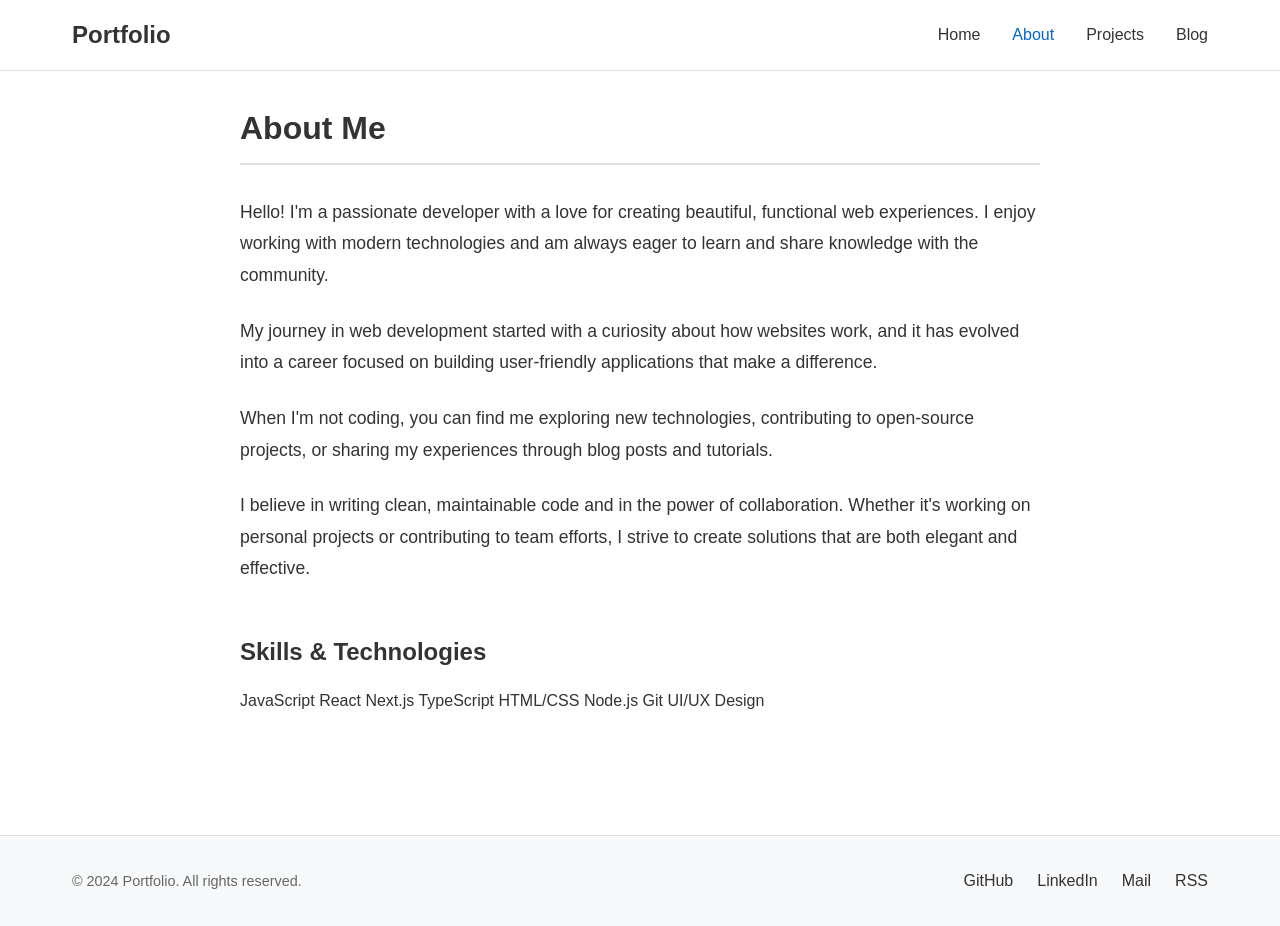
==== about.html @ a4dbd18b "About,Blog and Projects pages are added" ====
<!DOCTYPE html>
<html lang="en">
<head>
    <meta charset="UTF-8">
    <meta name="viewport" content="width=device-width, initial-scale=1.0">
    <title>About - Portfolio</title>
    <link rel="stylesheet" href="styles.css">
</head>
<body>
    <nav>
        <div class="nav-container">
            <a href="index.html" class="logo">Portfolio</a>
            <ul>
                <li><a href="index.html">Home</a></li>
                <li><a href="about.html" class="active">About</a></li>
                <li><a href="projects.html">Projects</a></li>
                <li><a href="blog.html">Blog</a></li>
            </ul>
        </div>
    </nav>

    <main>
        <div class="container">
            <section class="about-content">
                <h1 class="section-title">About Me</h1>
                
                <p>
                    Hello! I'm a passionate developer with a love for creating beautiful, 
                    functional web experiences. I enjoy working with modern technologies 
                    and am always eager to learn and share knowledge with the community.
                </p>

                <p>
                    My journey in web development started with a curiosity about how 
                    websites work, and it has evolved into a career focused on building 
                    user-friendly applications that make a difference.
                </p>

                <p>
                    When I'm not coding, you can find me exploring new technologies, 
                    contributing to open-source projects, or sharing my experiences 
                    through blog posts and tutorials.
                </p>

                <p>
                    I believe in writing clean, maintainable code and in the power of 
                    collaboration. Whether it's working on personal projects or 
                    contributing to team efforts, I strive to create solutions that are 
                    both elegant and effective.
                </p>

                <h2 style="margin-top: 3rem; margin-bottom: 1rem;">Skills & Technologies</h2>
                <div class="tech-stack" style="margin-top: 1rem;">
                    <span class="tech-tag">JavaScript</span>
                    <span class="tech-tag">React</span>
                    <span class="tech-tag">Next.js</span>
                    <span class="tech-tag">TypeScript</span>
                    <span class="tech-tag">HTML/CSS</span>
                    <span class="tech-tag">Node.js</span>
                    <span class="tech-tag">Git</span>
                    <span class="tech-tag">UI/UX Design</span>
                </div>
            </section>
        </div>
    </main>

    <footer>
        <div class="footer-container">
            <div class="copyright">
                © 2024 Portfolio. All rights reserved.
            </div>
            <div class="social-links">
                <a href="https://github.com" target="_blank" rel="noopener noreferrer">GitHub</a>
                <a href="https://linkedin.com" target="_blank" rel="noopener noreferrer">LinkedIn</a>
                <a href="mailto:your.email@example.com">Mail</a>
                <a href="rss.xml" target="_blank" rel="noopener noreferrer">RSS</a>
            </div>
        </div>
    </footer>
</body>
</html>
---- styles.css ----
/* Modern CSS inspired by ineza.codes */
* {
    margin: 0;
    padding: 0;
    box-sizing: border-box;
}

:root {
    --primary-color: #333;
    --text-color: #333;
    --bg-color: #fff;
    --accent-color: #0066cc;
    --light-bg: #f8f9fa;
    --border-color: #e0e0e0;
    --max-width: 1200px;
}

body {
    font-family: -apple-system, BlinkMacSystemFont, 'Segoe UI', Roboto, 'Helvetica Neue', Arial, sans-serif;
    line-height: 1.6;
    color: var(--text-color);
    background-color: var(--bg-color);
}

/* Navigation */
nav {
    background-color: var(--bg-color);
    border-bottom: 1px solid var(--border-color);
    padding: 1rem 0;
    position: sticky;
    top: 0;
    z-index: 100;
    backdrop-filter: blur(10px);
    background-color: rgba(255, 255, 255, 0.95);
}

nav .nav-container {
    max-width: var(--max-width);
    margin: 0 auto;
    padding: 0 2rem;
    display: flex;
    justify-content: space-between;
    align-items: center;
}

nav .logo {
    font-size: 1.5rem;
    font-weight: 700;
    text-decoration: none;
    color: var(--text-color);
}

nav ul {
    list-style: none;
    display: flex;
    gap: 2rem;
    align-items: center;
}

nav ul li a {
    color: var(--text-color);
    text-decoration: none;
    font-weight: 500;
    transition: color 0.3s ease;
    position: relative;
}

nav ul li a:hover {
    color: var(--accent-color);
}

nav ul li a.active {
    color: var(--accent-color);
}

/* Main Content */
main {
    min-height: calc(100vh - 200px);
    padding: 2rem 0;
}

.container {
    max-width: var(--max-width);
    margin: 0 auto;
    padding: 0 2rem;
}

/* Hero Section */
.hero {
    text-align: center;
    padding: 4rem 0;
    max-width: 800px;
    margin: 0 auto;
}

.hero h1 {
    font-size: 3rem;
    font-weight: 700;
    margin-bottom: 1rem;
    line-height: 1.2;
}

.hero .subtitle {
    font-size: 1.25rem;
    color: #666;
    margin-bottom: 2rem;
}

.hero .description {
    font-size: 1.1rem;
    color: #555;
    max-width: 600px;
    margin: 0 auto 2rem;
}

/* Section Headings */
.section-title {
    font-size: 2rem;
    font-weight: 700;
    margin-bottom: 2rem;
    padding-bottom: 0.5rem;
    border-bottom: 2px solid var(--border-color);
}

/* Articles/Blog Posts */
.articles-grid {
    display: grid;
    grid-template-columns: repeat(auto-fill, minmax(300px, 1fr));
    gap: 2rem;
    margin-top: 2rem;
}

.article-card {
    background: var(--bg-color);
    border: 1px solid var(--border-color);
    border-radius: 8px;
    padding: 1.5rem;
    transition: transform 0.3s ease, box-shadow 0.3s ease;
}

.article-card:hover {
    transform: translateY(-4px);
    box-shadow: 0 4px 12px rgba(0, 0, 0, 0.1);
}

.article-card h3 {
    font-size: 1.5rem;
    margin-bottom: 0.5rem;
}

.article-card h3 a {
    color: var(--text-color);
    text-decoration: none;
    transition: color 0.3s ease;
}

.article-card h3 a:hover {
    color: var(--accent-color);
}

.article-card .date {
    color: #666;
    font-size: 0.9rem;
    margin-bottom: 1rem;
}

.article-card .excerpt {
    color: #555;
    line-height: 1.6;
}

/* Projects Grid */
.projects-grid {
    display: grid;
    grid-template-columns: repeat(auto-fill, minmax(350px, 1fr));
    gap: 2rem;
    margin-top: 2rem;
}

.project-card {
    background: var(--bg-color);
    border: 1px solid var(--border-color);
    border-radius: 8px;
    padding: 2rem;
    transition: transform 0.3s ease, box-shadow 0.3s ease;
}

.project-card:hover {
    transform: translateY(-4px);
    box-shadow: 0 4px 12px rgba(0, 0, 0, 0.1);
}

.project-card h3 {
    font-size: 1.5rem;
    margin-bottom: 1rem;
    color: var(--text-color);
}

.project-card .tech-stack {
    display: flex;
    flex-wrap: wrap;
    gap: 0.5rem;
    margin: 1rem 0;
}

.project-card .tech-tag {
    background: var(--light-bg);
    padding: 0.25rem 0.75rem;
    border-radius: 4px;
    font-size: 0.85rem;
    color: #666;
}

.project-card .project-links {
    margin-top: 1rem;
    display: flex;
    gap: 1rem;
}

.project-card .project-links a {
    color: var(--accent-color);
    text-decoration: none;
    font-weight: 500;
    transition: color 0.3s ease;
}

.project-card .project-links a:hover {
    text-decoration: underline;
}

/* About Page */
.about-content {
    max-width: 800px;
    margin: 0 auto;
}

.about-content p {
    margin-bottom: 1.5rem;
    font-size: 1.1rem;
    line-height: 1.8;
}

.about-content img {
    max-width: 300px;
    width: 100%;
    border-radius: 8px;
    margin: 2rem auto;
    display: block;
}

/* Footer */
footer {
    background-color: var(--light-bg);
    border-top: 1px solid var(--border-color);
    padding: 2rem 0;
    margin-top: 4rem;
}

footer .footer-container {
    max-width: var(--max-width);
    margin: 0 auto;
    padding: 0 2rem;
    display: flex;
    justify-content: space-between;
    align-items: center;
    flex-wrap: wrap;
    gap: 1rem;
}

footer .social-links {
    display: flex;
    gap: 1.5rem;
    align-items: center;
}

footer .social-links a {
    color: var(--text-color);
    text-decoration: none;
    font-weight: 500;
    transition: color 0.3s ease;
}

footer .social-links a:hover {
    color: var(--accent-color);
}

footer .copyright {
    color: #666;
    font-size: 0.9rem;
}

/* Responsive Design */
@media (max-width: 768px) {
    nav .nav-container {
        flex-direction: column;
        gap: 1rem;
    }

    nav ul {
        gap: 1rem;
        flex-wrap: wrap;
        justify-content: center;
    }

    .hero h1 {
        font-size: 2rem;
    }

    .hero .subtitle {
        font-size: 1rem;
    }

    .articles-grid,
    .projects-grid {
        grid-template-columns: 1fr;
    }

    footer .footer-container {
        flex-direction: column;
        text-align: center;
    }
}

/* Link Button */
.btn {
    display: inline-block;
    padding: 0.75rem 1.5rem;
    background-color: var(--accent-color);
    color: white;
    text-decoration: none;
    border-radius: 4px;
    font-weight: 500;
    transition: background-color 0.3s ease;
}

.btn:hover {
    background-color: #0052a3;
}

.btn-secondary {
    background-color: transparent;
    border: 2px solid var(--accent-color);
    color: var(--accent-color);
}

.btn-secondary:hover {
    background-color: var(--accent-color);
    color: white;
}
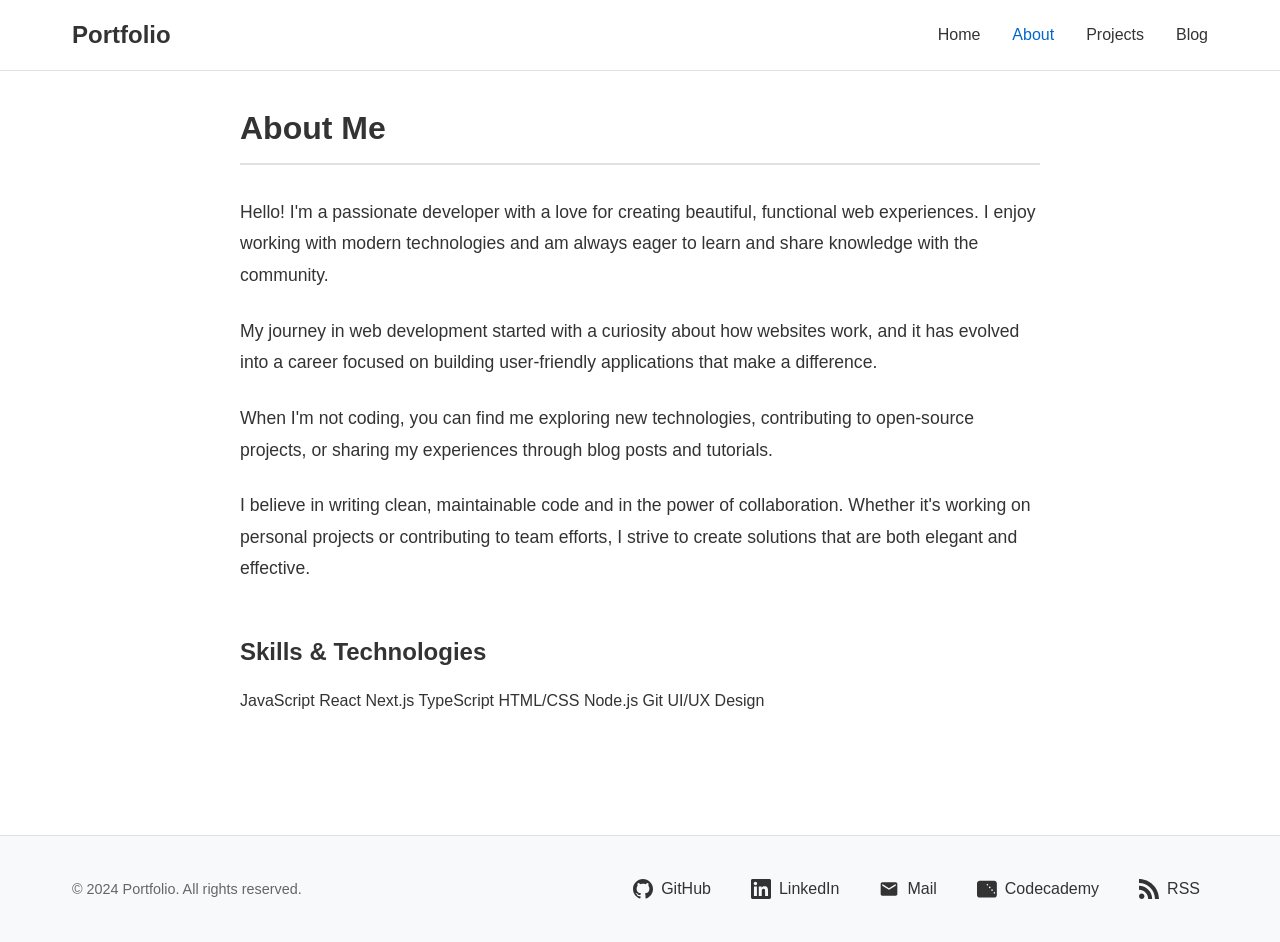
==== commit 86b4a8ce: "Icons are added and now site is narrative to screen size" ====
--- a/about.html
+++ b/about.html
@@ -70,10 +70,36 @@
                 © 2024 Portfolio. All rights reserved.
             </div>
             <div class="social-links">
-                <a href="https://github.com" target="_blank" rel="noopener noreferrer">GitHub</a>
-                <a href="https://linkedin.com" target="_blank" rel="noopener noreferrer">LinkedIn</a>
-                <a href="mailto:your.email@example.com">Mail</a>
-                <a href="rss.xml" target="_blank" rel="noopener noreferrer">RSS</a>
+                <a href="https://github.com" target="_blank" rel="noopener noreferrer" aria-label="GitHub">
+                    <svg viewBox="0 0 24 24" xmlns="http://www.w3.org/2000/svg">
+                        <path d="M12 0c-6.626 0-12 5.373-12 12 0 5.302 3.438 9.8 8.207 11.387.599.111.793-.261.793-.577v-2.234c-3.338.726-4.033-1.416-4.033-1.416-.546-1.387-1.333-1.756-1.333-1.756-1.089-.745.083-.729.083-.729 1.205.084 1.839 1.237 1.839 1.237 1.07 1.834 2.807 1.304 3.492.997.107-.775.418-1.305.762-1.604-2.665-.305-5.467-1.334-5.467-5.931 0-1.311.469-2.381 1.236-3.221-.124-.303-.535-1.524.117-3.176 0 0 1.008-.322 3.301 1.23.957-.266 1.983-.399 3.003-.404 1.02.005 2.047.138 3.006.404 2.291-1.552 3.297-1.23 3.297-1.23.653 1.653.242 2.874.118 3.176.77.84 1.235 1.911 1.235 3.221 0 4.609-2.807 5.624-5.479 5.921.43.372.823 1.102.823 2.222v3.293c0 .319.192.694.801.576 4.765-1.589 8.199-6.086 8.199-11.386 0-6.627-5.373-12-12-12z"/>
+                    </svg>
+                    <span>GitHub</span>
+                </a>
+                <a href="https://linkedin.com" target="_blank" rel="noopener noreferrer" aria-label="LinkedIn">
+                    <svg viewBox="0 0 24 24" xmlns="http://www.w3.org/2000/svg">
+                        <path d="M20.447 20.452h-3.554v-5.569c0-1.328-.027-3.037-1.852-3.037-1.853 0-2.136 1.445-2.136 2.939v5.667H9.351V9h3.414v1.561h.046c.477-.9 1.637-1.85 3.37-1.85 3.601 0 4.267 2.37 4.267 5.455v6.286zM5.337 7.433c-1.144 0-2.063-.926-2.063-2.065 0-1.138.92-2.063 2.063-2.063 1.14 0 2.064.925 2.064 2.063 0 1.139-.925 2.065-2.064 2.065zm1.782 13.019H3.555V9h3.564v11.452zM22.225 0H1.771C.792 0 0 .774 0 1.729v20.542C0 23.227.792 24 1.771 24h20.451C23.2 24 24 23.227 24 22.271V1.729C24 .774 23.2 0 22.222 0h.003z"/>
+                    </svg>
+                    <span>LinkedIn</span>
+                </a>
+                <a href="mailto:your.email@example.com" aria-label="Mail">
+                    <svg viewBox="0 0 24 24" xmlns="http://www.w3.org/2000/svg">
+                        <path d="M20 4H4c-1.1 0-1.99.9-1.99 2L2 18c0 1.1.9 2 2 2h16c1.1 0 2-.9 2-2V6c0-1.1-.9-2-2-2zm0 4l-8 5-8-5V6l8 5 8-5v2z"/>
+                    </svg>
+                    <span>Mail</span>
+                </a>
+                <a href="https://www.codecademy.com" target="_blank" rel="noopener noreferrer" aria-label="Codecademy">
+                    <svg viewBox="0 0 24 24" xmlns="http://www.w3.org/2000/svg">
+                        <path d="M23.827 19.076c0 1.79-1.434 3.24-3.21 3.24H3.383C1.533 22.316 0 20.866 0 19.076v-4.268h11.314c.548 0 .988.44.988.988s-.44.988-.988.988H0v-5.58h11.314c.548 0 .988.44.988.988s-.44.988-.988.988H0V5.23c0-1.79 1.533-3.24 3.383-3.24h17.234c1.776 0 3.21 1.45 3.21 3.24v13.846zm-2.998-1.488c.548 0 .988-.44.988-.988s-.44-.988-.988-.988-.988.44-.988.988.44.988.988.988zm-2.776-3.24c.548 0 .988-.44.988-.988s-.44-.988-.988-.988-.988.44-.988.988.44.988.988.988zm-2.775-3.24c.548 0 .988-.44.988-.988s-.44-.988-.988-.988-.988.44-.988.988.44.988.988.988zm-2.776-3.24c.548 0 .988-.44.988-.988s-.44-.988-.988-.988-.988.44-.988.988.44.988.988.988z"/>
+                    </svg>
+                    <span>Codecademy</span>
+                </a>
+                <a href="rss.xml" target="_blank" rel="noopener noreferrer" aria-label="RSS">
+                    <svg viewBox="0 0 24 24" xmlns="http://www.w3.org/2000/svg">
+                        <path d="M6.503 20.752c0 1.794-1.456 3.248-3.251 3.248-1.796 0-3.252-1.454-3.252-3.248 0-1.794 1.456-3.248 3.252-3.248 1.795.001 3.251 1.454 3.251 3.248zm-6.503-12.572v4.811c6.05.062 10.96 4.966 11.022 11.009h4.817c-.062-8.71-7.118-15.758-15.839-15.82zm0-3.368c10.58.046 19.152 8.594 19.183 19.189h4.817c-.03-13.231-10.755-23.954-24-24v4.811z"/>
+                    </svg>
+                    <span>RSS</span>
+                </a>
             </div>
         </div>
     </footer>
--- a/styles.css
+++ b/styles.css
@@ -20,6 +20,9 @@
     line-height: 1.6;
     color: var(--text-color);
     background-color: var(--bg-color);
+    text-rendering: optimizeLegibility;
+    -webkit-font-smoothing: antialiased;
+    -moz-osx-font-smoothing: grayscale;
 }
 
 /* Navigation */
@@ -111,6 +114,19 @@
     color: #555;
     max-width: 600px;
     margin: 0 auto 2rem;
+    line-height: 1.8;
+}
+
+/* Better text flow for narrative content */
+p {
+    max-width: 65ch;
+    margin-bottom: 1.5rem;
+}
+
+.about-content p,
+.article-card .excerpt,
+.project-card p {
+    max-width: 100%;
 }
 
 /* Section Headings */
@@ -271,17 +287,33 @@
     display: flex;
     gap: 1.5rem;
     align-items: center;
+    flex-wrap: wrap;
+    justify-content: center;
 }
 
 footer .social-links a {
     color: var(--text-color);
     text-decoration: none;
     font-weight: 500;
-    transition: color 0.3s ease;
+    transition: all 0.3s ease;
+    display: flex;
+    align-items: center;
+    gap: 0.5rem;
+    padding: 0.5rem;
+    border-radius: 4px;
 }
 
 footer .social-links a:hover {
     color: var(--accent-color);
+    background-color: rgba(0, 102, 204, 0.1);
+    transform: translateY(-2px);
+}
+
+footer .social-links a svg {
+    width: 20px;
+    height: 20px;
+    fill: currentColor;
+    flex-shrink: 0;
 }
 
 footer .copyright {
@@ -290,10 +322,25 @@
 }
 
 /* Responsive Design */
+@media (max-width: 1024px) {
+    .container {
+        padding: 0 1.5rem;
+    }
+
+    nav .nav-container {
+        padding: 0 1.5rem;
+    }
+
+    .hero h1 {
+        font-size: 2.5rem;
+    }
+}
+
 @media (max-width: 768px) {
     nav .nav-container {
         flex-direction: column;
         gap: 1rem;
+        padding: 0 1rem;
     }
 
     nav ul {
@@ -302,22 +349,138 @@
         justify-content: center;
     }
 
+    .container {
+        padding: 0 1rem;
+    }
+
+    .hero {
+        padding: 2rem 0;
+    }
+
     .hero h1 {
         font-size: 2rem;
+        line-height: 1.3;
     }
 
     .hero .subtitle {
         font-size: 1rem;
+    }
+
+    .hero .description {
+        font-size: 1rem;
+        padding: 0 1rem;
+    }
+
+    .section-title {
+        font-size: 1.75rem;
     }
 
     .articles-grid,
     .projects-grid {
         grid-template-columns: 1fr;
+        gap: 1.5rem;
+    }
+
+    .article-card,
+    .project-card {
+        padding: 1.25rem;
+    }
+
+    .article-card h3,
+    .project-card h3 {
+        font-size: 1.25rem;
+    }
+
+    .about-content {
+        padding: 0 1rem;
+    }
+
+    .about-content p {
+        font-size: 1rem;
+        line-height: 1.7;
+        text-align: left;
+    }
+
+    p {
+        max-width: 100%;
+    }
+
+    .article-card .excerpt,
+    .project-card p {
+        font-size: 0.95rem;
+        line-height: 1.6;
+    }
+
+    footer {
+        padding: 1.5rem 0;
     }
 
     footer .footer-container {
         flex-direction: column;
         text-align: center;
+        padding: 0 1rem;
+        gap: 1.5rem;
+    }
+
+    footer .social-links {
+        gap: 1rem;
+    }
+
+    footer .social-links a {
+        font-size: 0.9rem;
+    }
+}
+
+@media (max-width: 480px) {
+    nav .logo {
+        font-size: 1.25rem;
+    }
+
+    nav ul {
+        gap: 0.75rem;
+    }
+
+    nav ul li a {
+        font-size: 0.9rem;
+    }
+
+    .hero h1 {
+        font-size: 1.75rem;
+    }
+
+    .hero .subtitle {
+        font-size: 0.95rem;
+    }
+
+    .section-title {
+        font-size: 1.5rem;
+    }
+
+    .article-card h3,
+    .project-card h3 {
+        font-size: 1.1rem;
+    }
+
+    footer .social-links {
+        gap: 0.75rem;
+    }
+
+    footer .social-links a {
+        padding: 0.4rem;
+        font-size: 0.85rem;
+    }
+
+    footer .social-links a svg {
+        width: 18px;
+        height: 18px;
+    }
+
+    .hero .description {
+        line-height: 1.7;
+    }
+
+    .section-title {
+        line-height: 1.3;
     }
 }
 
